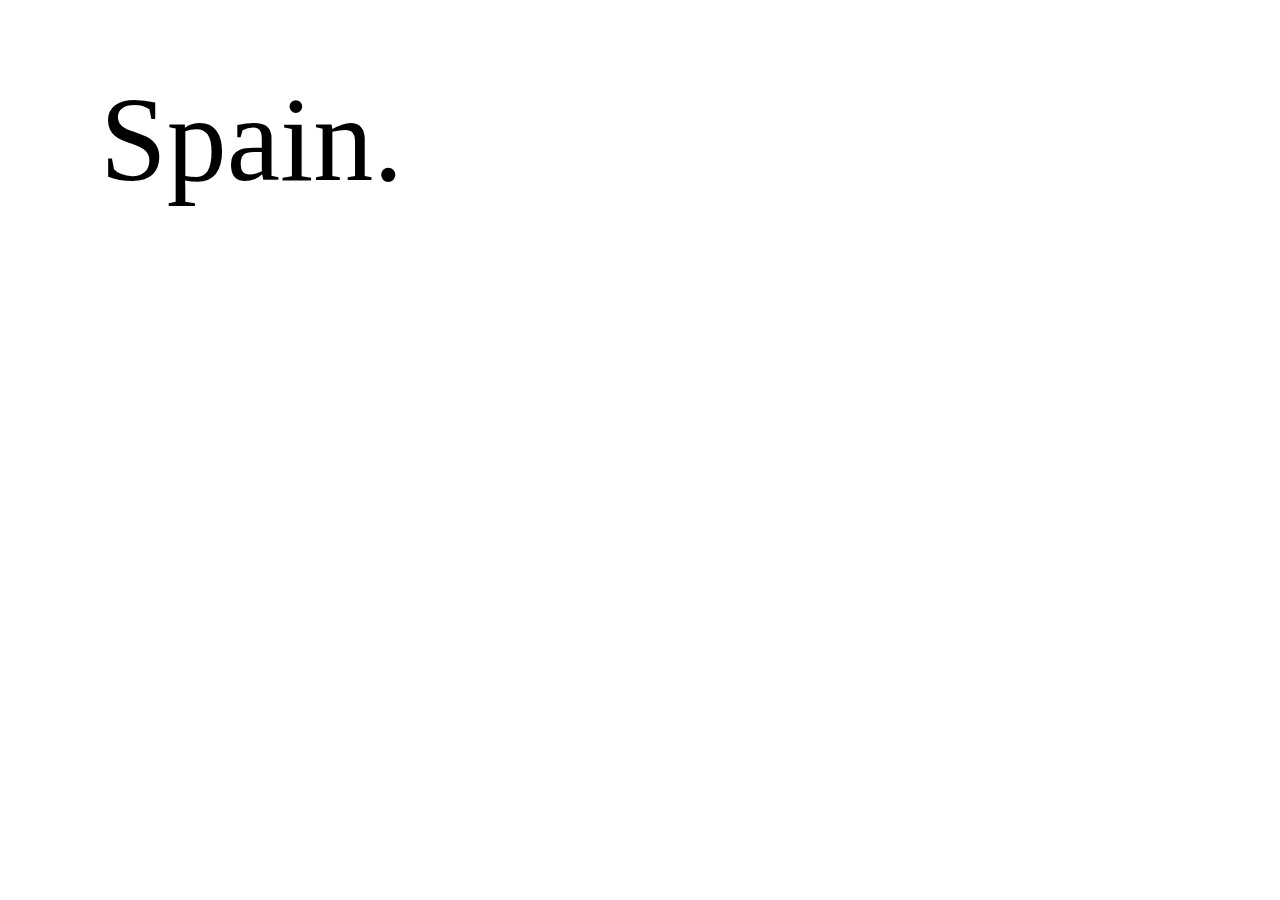
==== index.html @ 3315f870 "Header" ====
<!DOCTYPE html>
<html lang="en">
<head>
    <meta charset="UTF-8">
    <title>Spain</title>
    <link rel="stylesheet" href="style.css">
    <script src="script.js"></script>
</head>
<body>
    <h1>Spain.</h1>
</body>
</html>
---- style.css ----
*{
    margin:0;
    padding:0;
}
h1{
position: relative;
width: 400px;
height: 158px;
left: 100px;
top: 53px;

font-family: Sansita;
font-style: normal;
font-weight: normal;
font-size: 120px;
line-height: 173px;

color: #000000;
}
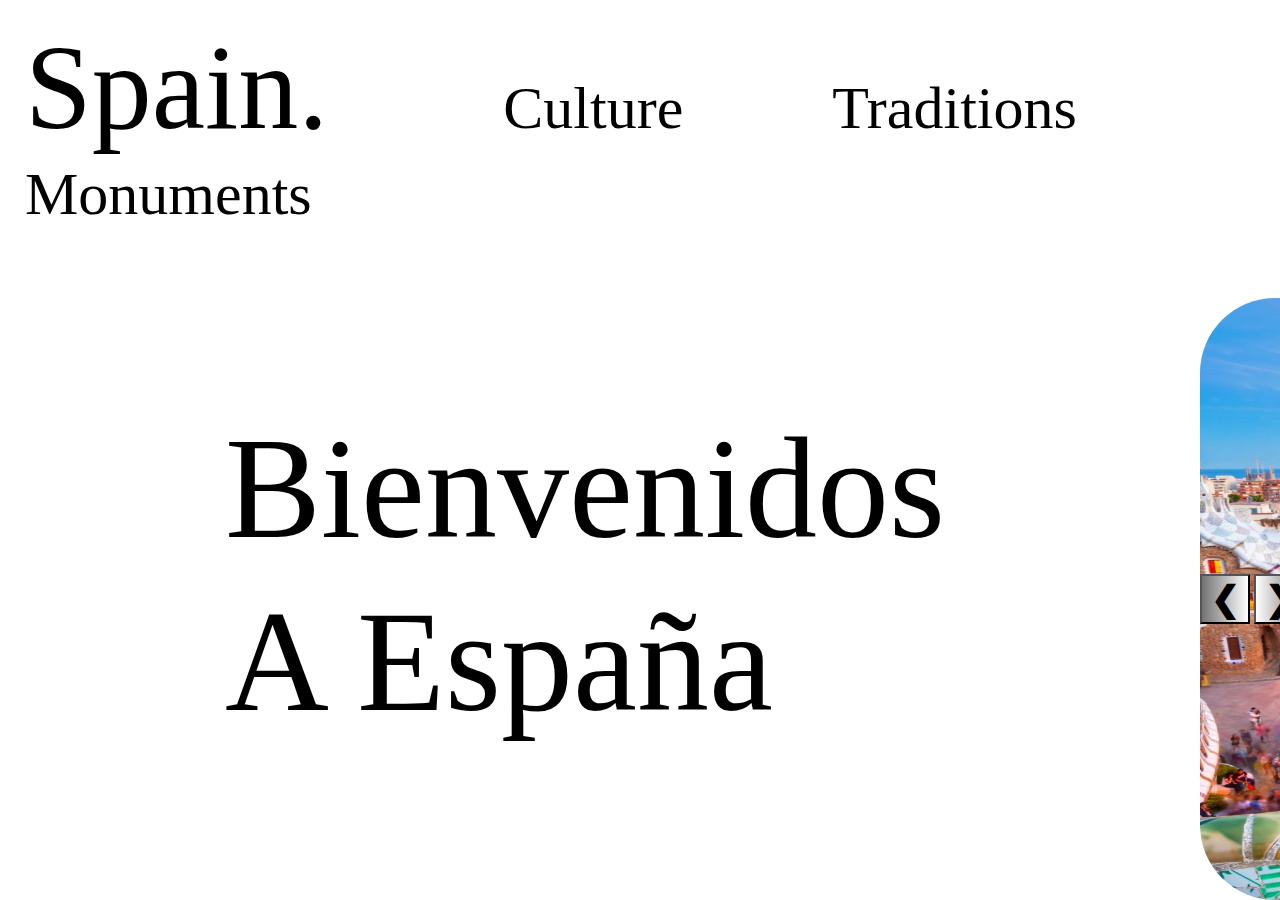
==== commit bb91f9ae: "Landningssidan är klar." ====
--- a/index.html
+++ b/index.html
@@ -1,12 +1,31 @@
 <!DOCTYPE html>
 <html lang="en">
-<head>
-    <meta charset="UTF-8">
+  <head>
+    <meta charset="UTF-8" />
+    <meta name="viewport" content="width=device-width, initial-scale=1.0">
     <title>Spain</title>
-    <link rel="stylesheet" href="style.css">
+    <link rel="stylesheet" href="style.css" />
     <script src="script.js"></script>
-</head>
-<body>
-    <h1>Spain.</h1>
-</body>
-</html>+  </head>
+  <body>
+    <div class="header">
+      <a class="head">Spain.</h1>
+      <a id="Culture">Culture</a>
+      <a id="Traditions">Traditions</a>
+      <a id="Monuments">Monuments</a>
+    </div>
+    <p id="Welcome">Bienvenidos A España</p>
+    <div id="imagebox">
+        <img class="slide" src="HomePage-Pics/spain1 barcelona.jpg">
+        <img class="slide" src="HomePage-Pics/spain2 alicante.jpg">
+        <img class="slide" src="HomePage-Pics/spain3 madrid.jpg">
+        <img class="slide" src="HomePage-Pics/Spain4 Madrid-Palace.jpg">
+        <img class="slide" src="HomePage-Pics/spain5 seville.jpg">
+        <div class="center">
+        <button class="höger" onclick="plusDivs(-1)">&#10094;</button>
+        <button class="vänster" onclick="plusDivs(1)">&#10095;</button>
+        </div>
+    </div>
+ 
+  </body>
+</html>
--- a/style.css
+++ b/style.css
@@ -1,19 +1,120 @@
-*{
-    margin:0;
-    padding:0;
+* {
+  margin: 0;
+  padding: 0;
 }
-h1{
-position: relative;
-width: 400px;
-height: 158px;
+.header {
+  padding: 25px;
+  background-color: #ffffff;
+}
+.head {
+  position: static;
+  width: auto;
+  padding-right: 145px;
+  padding-left: auto;
+  height: auto;
+  left: 100px;
+  top: 53px;
+  font-family: Sansita;
+  font-style: normal;
+  font-weight: normal;
+  font-size: 120px;
+  line-height: 125px;
+  color: #000000;
+}
+#Culture {
+  position: static;
+  padding-right: 145px;
+  padding-left: auto;
+  left: 600px;
+  top: 53px;
+  font-family: Sansita;
+  font-style: normal;
+  font-weight: normal;
+  font-size: 60px;
+  line-height: 86px;
+  color: #000000;
+}
+
+#Traditions {
+  position: static;
+  padding-right: 145px;
+  padding-left: auto;
+  left: 900px;
+  top: 53px;
+  font-family: Sansita;
+  font-style: normal;
+  font-weight: normal;
+  font-size: 60px;
+  line-height: 86px;
+  color: #000000;
+}
+#Monuments {
+  position: static;
+  padding-right: 145px;
+  padding-left: auto;
+  left: 1300px;
+  top: 53px;
+  font-family: Sansita;
+  font-style: normal;
+  font-weight: normal;
+  font-size: 60px;
+  line-height: 86px;
+  color: #000000;
+}
+a:hover {
+  text-decoration: underline;
+}
+#Welcome{
+position: static;
+width: 800px;
+height: 400px;
 left: 100px;
-top: 53px;
-
+padding-left: 225px;
+padding-top: 140px;
+top: 364px;
 font-family: Sansita;
 font-style: normal;
 font-weight: normal;
-font-size: 120px;
+font-size: 144px;
 line-height: 173px;
+color: #000000;
+}
 
-color: #000000;
+#imagebox{
+position: absolute;
+border-radius: 75px;
+width: 505.62px;
+height: 602.04px;
+left: 1200px;
+top: 297.96px;
+background-image: image-set("HomePage-Pics/spain1 barcelona.jpg");
+background-size:505.62px 602.04px;
+}
+.slide {
+display:none;
+border-radius: 75px;
+width: 505.62px;
+height: 602.04px;
+
+}
+.höger, .vänster{
+    height:50px; 
+    width:50px;
+    font-weight:bold; 
+    font-size:35px;
+}
+.höger{
+    background: linear-gradient(270deg, rgba(255,255,255,1) 0%, rgba(115,115,115,1) 100%);
+    
+}
+.vänster{
+    background: linear-gradient(90deg, rgba(255,255,255,1) 0%, rgba(115,115,115,1) 100%);
+    margin-left:401,5;
+}
+.center{
+  margin: 0;
+  position: absolute;
+  top: 50%;
+  -ms-transform: translateY(-50%);
+  transform: translateY(-50%);
 }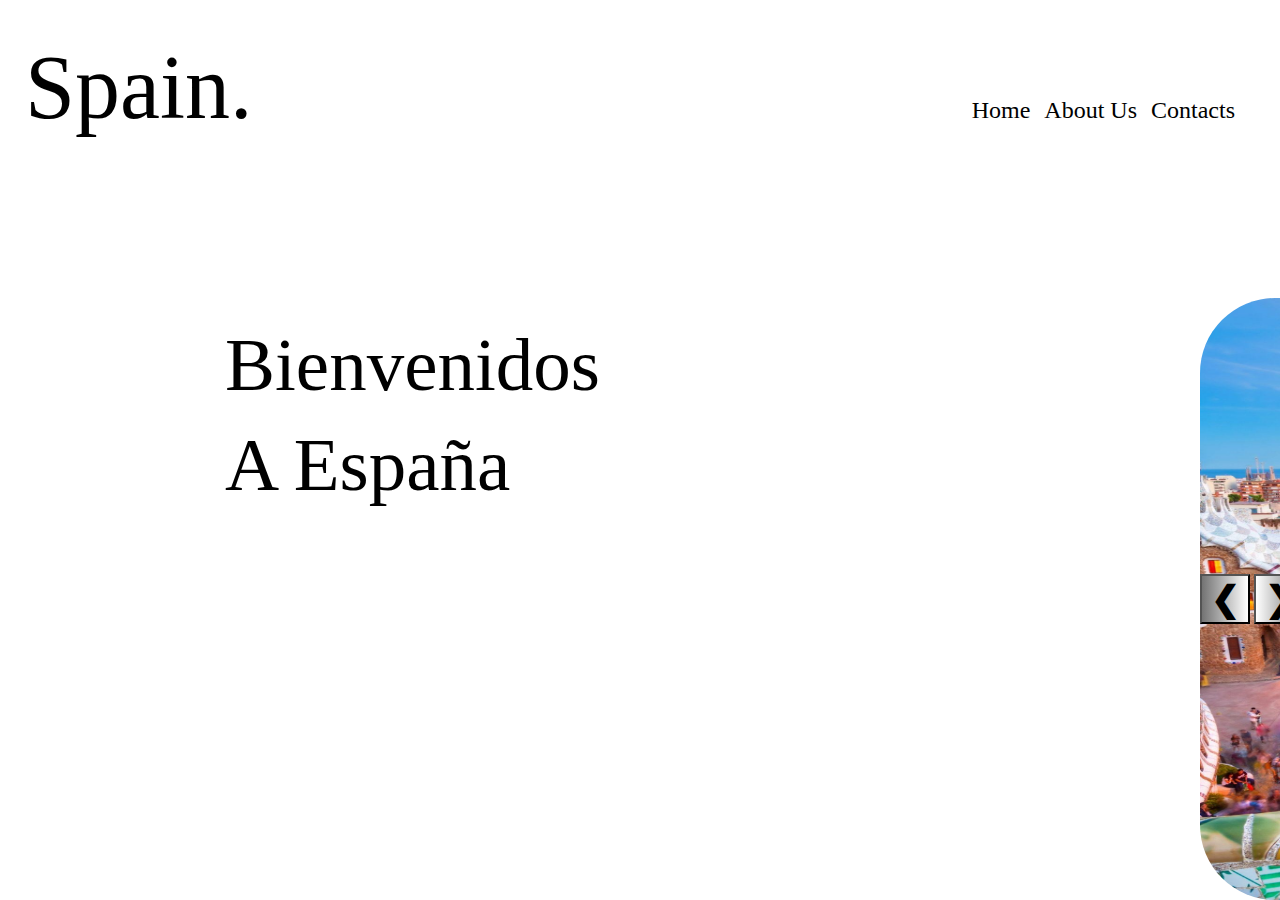
==== commit 59323454: "Små Ändringar" ====
--- a/index.html
+++ b/index.html
@@ -9,10 +9,14 @@
   </head>
   <body>
     <div class="header">
+      <div id="left">
       <a class="head">Spain.</h1>
-      <a id="Culture">Culture</a>
-      <a id="Traditions">Traditions</a>
-      <a id="Monuments">Monuments</a>
+      </div>
+      <div id="right">
+      <a id="home">Home</a>
+      <a id="about">About Us</a>
+      <a id="contact">Contacts</a>
+    </div>
     </div>
     <p id="Welcome">Bienvenidos A España</p>
     <div id="imagebox">
--- a/style.css
+++ b/style.css
@@ -17,48 +17,51 @@
   font-family: Sansita;
   font-style: normal;
   font-weight: normal;
-  font-size: 120px;
+  font-size: 90px;
   line-height: 125px;
   color: #000000;
 }
-#Culture {
+#home {
   position: static;
-  padding-right: 145px;
-  padding-left: auto;
-  left: 600px;
-  top: 53px;
+  margin-right: 10px;
+  width: 128px;
+  height: 65px;
+  left: 1242px;
+  top: 100px;
   font-family: Sansita;
   font-style: normal;
   font-weight: normal;
-  font-size: 60px;
-  line-height: 86px;
+  font-size: 24px;
+  line-height: 58px;
   color: #000000;
 }
 
-#Traditions {
+#about {
+position: static;
+margin-right: 10px;
+width: 200px;
+height: 65px;
+left: 1400px;
+top: 100px;
+font-family: Sansita;
+font-style: normal;
+font-weight: normal;
+font-size: 24px;
+line-height: 58px;
+color: #000000;
+}
+#contact{
   position: static;
-  padding-right: 145px;
-  padding-left: auto;
-  left: 900px;
-  top: 53px;
+  width: 158px;
+  height: 65px;
+  margin-right:20px;
+  left: 1600px;
+  top: 100px;
   font-family: Sansita;
   font-style: normal;
   font-weight: normal;
-  font-size: 60px;
-  line-height: 86px;
-  color: #000000;
-}
-#Monuments {
-  position: static;
-  padding-right: 145px;
-  padding-left: auto;
-  left: 1300px;
-  top: 53px;
-  font-family: Sansita;
-  font-style: normal;
-  font-weight: normal;
-  font-size: 60px;
-  line-height: 86px;
+  font-size: 24px;
+  line-height: 58px;
   color: #000000;
 }
 a:hover {
@@ -66,8 +69,8 @@
 }
 #Welcome{
 position: static;
-width: 800px;
-height: 400px;
+width: 400px;
+height: 180px;
 left: 100px;
 padding-left: 225px;
 padding-top: 140px;
@@ -75,8 +78,8 @@
 font-family: Sansita;
 font-style: normal;
 font-weight: normal;
-font-size: 144px;
-line-height: 173px;
+font-size: 75px;
+line-height: 100px;
 color: #000000;
 }
 
@@ -117,4 +120,10 @@
   top: 50%;
   -ms-transform: translateY(-50%);
   transform: translateY(-50%);
+}
+#left{
+  float:left;
+}
+#right{
+  float:right;
 }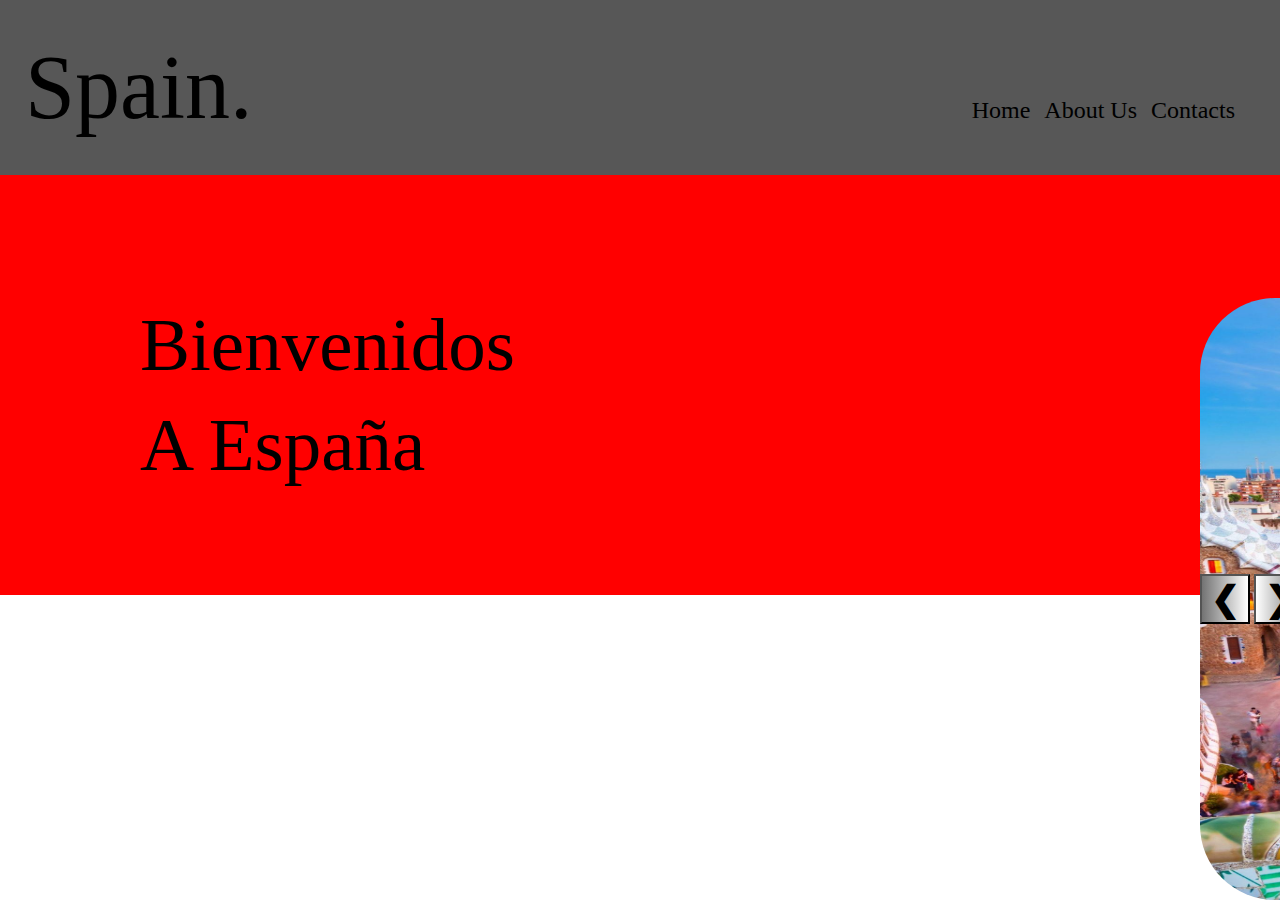
==== commit 82daaa37: "Små ändringar" ====
--- a/index.html
+++ b/index.html
@@ -18,6 +18,7 @@
       <a id="contact">Contacts</a>
     </div>
     </div>
+    <div id="main">
     <p id="Welcome">Bienvenidos A España</p>
     <div id="imagebox">
         <img class="slide" src="HomePage-Pics/spain1 barcelona.jpg">
--- a/style.css
+++ b/style.css
@@ -4,7 +4,10 @@
 }
 .header {
   padding: 25px;
-  background-color: #ffffff;
+  background-color: #575757;
+}
+#main{
+  background-color: #ff0000;
 }
 .head {
   position: static;
@@ -72,8 +75,9 @@
 width: 400px;
 height: 180px;
 left: 100px;
-padding-left: 225px;
-padding-top: 140px;
+padding-left: 140px;
+padding-bottom: 120px;
+padding-top: 120px;
 top: 364px;
 font-family: Sansita;
 font-style: normal;
@@ -92,13 +96,13 @@
 top: 297.96px;
 background-image: image-set("HomePage-Pics/spain1 barcelona.jpg");
 background-size:505.62px 602.04px;
+margin-: ;
 }
 .slide {
 display:none;
 border-radius: 75px;
-width: 505.62px;
-height: 602.04px;
-
+width: 305.62px;
+height: 402.04px;
 }
 .höger, .vänster{
     height:50px; 
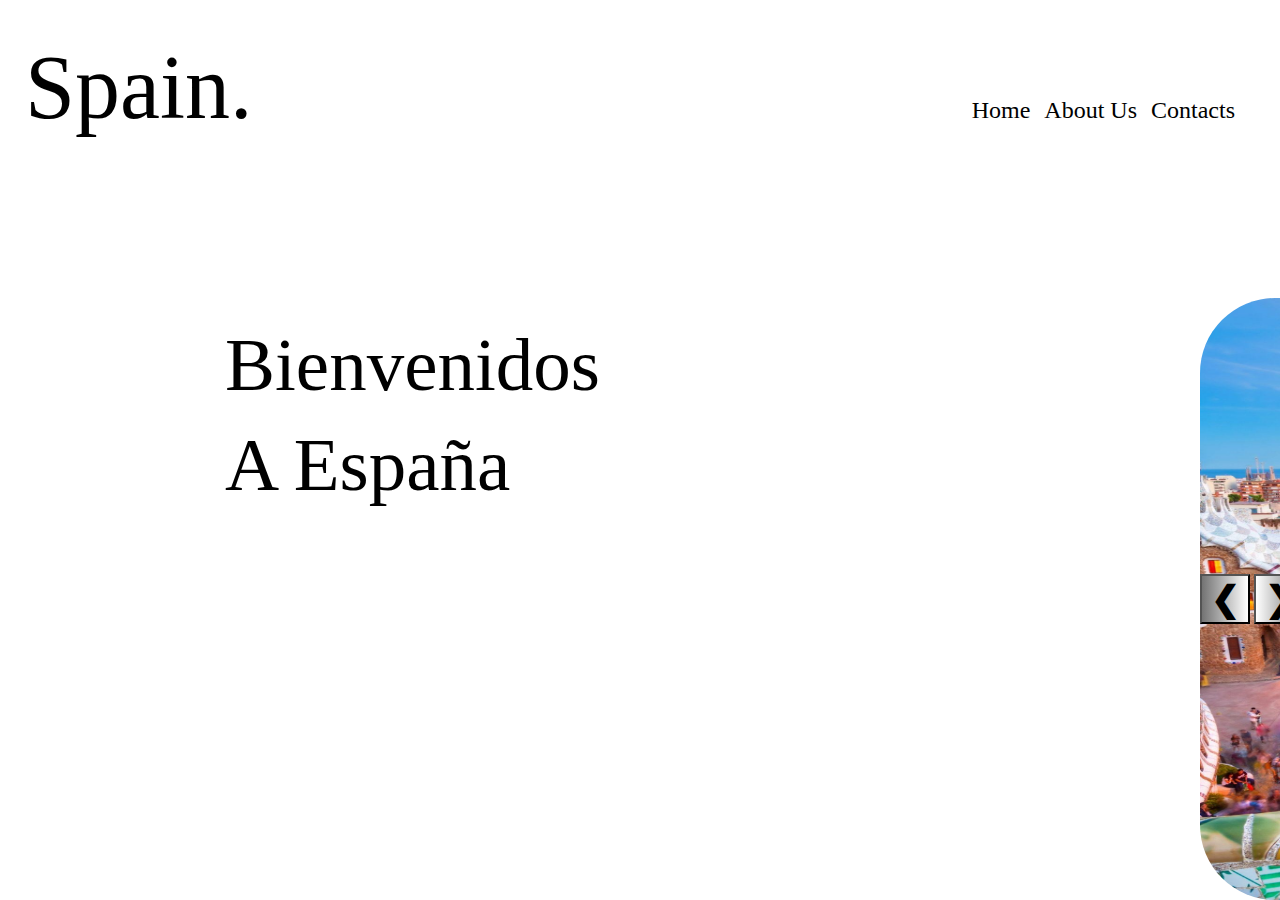
==== commit a9828e18: "Revert "Små ändringar"" ====
--- a/index.html
+++ b/index.html
@@ -18,7 +18,6 @@
       <a id="contact">Contacts</a>
     </div>
     </div>
-    <div id="main">
     <p id="Welcome">Bienvenidos A España</p>
     <div id="imagebox">
         <img class="slide" src="HomePage-Pics/spain1 barcelona.jpg">
--- a/style.css
+++ b/style.css
@@ -4,10 +4,7 @@
 }
 .header {
   padding: 25px;
-  background-color: #575757;
-}
-#main{
-  background-color: #ff0000;
+  background-color: #ffffff;
 }
 .head {
   position: static;
@@ -75,9 +72,8 @@
 width: 400px;
 height: 180px;
 left: 100px;
-padding-left: 140px;
-padding-bottom: 120px;
-padding-top: 120px;
+padding-left: 225px;
+padding-top: 140px;
 top: 364px;
 font-family: Sansita;
 font-style: normal;
@@ -96,13 +92,13 @@
 top: 297.96px;
 background-image: image-set("HomePage-Pics/spain1 barcelona.jpg");
 background-size:505.62px 602.04px;
-margin-: ;
 }
 .slide {
 display:none;
 border-radius: 75px;
-width: 305.62px;
-height: 402.04px;
+width: 505.62px;
+height: 602.04px;
+
 }
 .höger, .vänster{
     height:50px; 
@@ -112,13 +108,14 @@
 }
 .höger{
     background: linear-gradient(270deg, rgba(255,255,255,1) 0%, rgba(115,115,115,1) 100%);
-    
+    margin-right:401,5;
 }
 .vänster{
     background: linear-gradient(90deg, rgba(255,255,255,1) 0%, rgba(115,115,115,1) 100%);
     margin-left:401,5;
 }
 .center{
+  background-position-x: center;
   margin: 0;
   position: absolute;
   top: 50%;
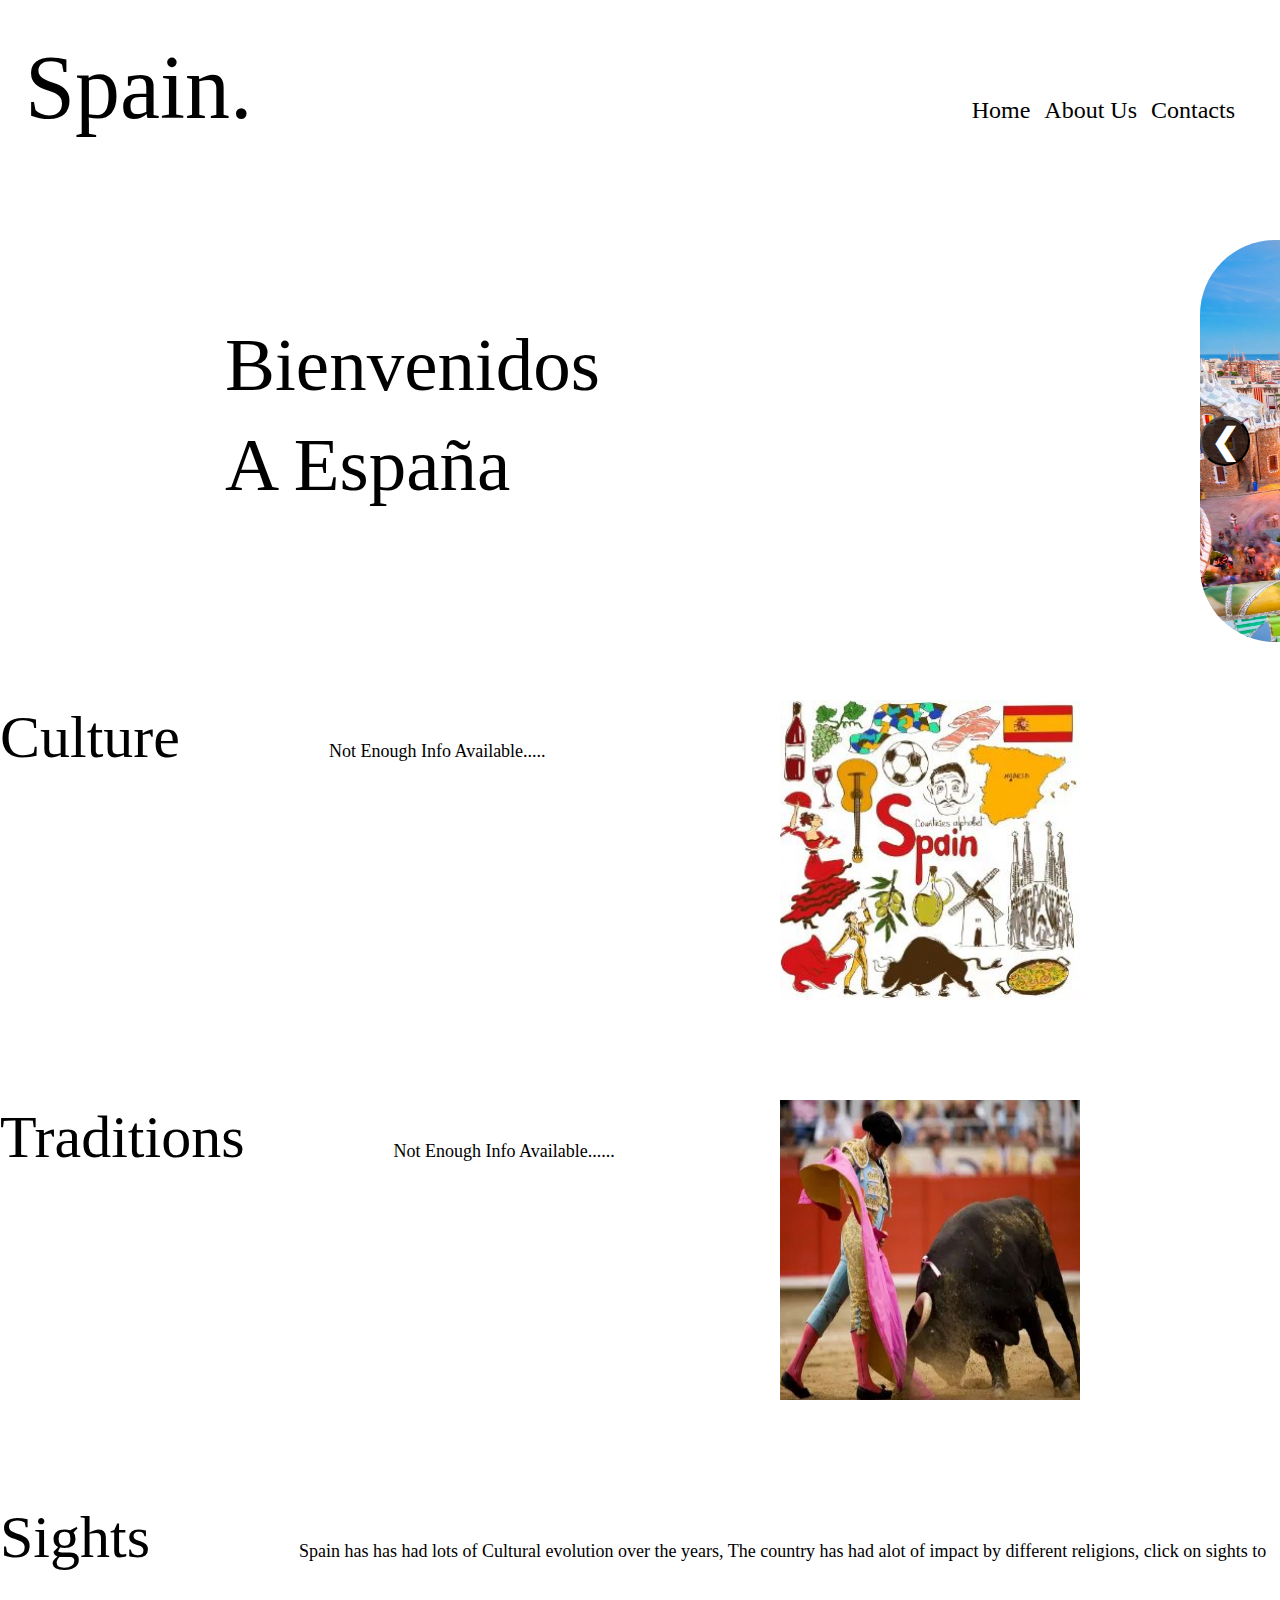
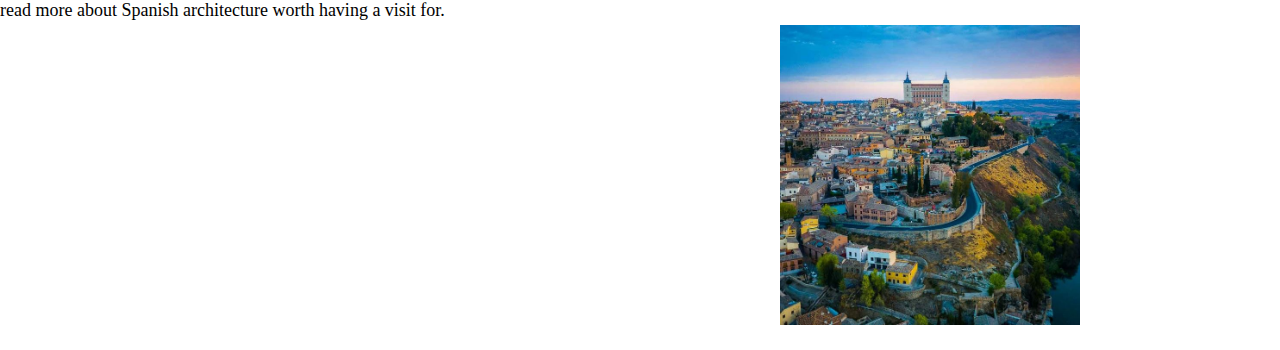
==== commit 21675558: "Klar grovmall" ====
--- a/index.html
+++ b/index.html
@@ -18,6 +18,7 @@
       <a id="contact">Contacts</a>
     </div>
     </div>
+    <div id="main">
     <p id="Welcome">Bienvenidos A España</p>
     <div id="imagebox">
         <img class="slide" src="HomePage-Pics/spain1 barcelona.jpg">
@@ -30,6 +31,21 @@
         <button class="vänster" onclick="plusDivs(1)">&#10095;</button>
         </div>
     </div>
- 
+    </div>
+    <div id="cult">
+      <a Class="undertitle">Culture</a>
+      <a class="underparag">Not Enough Info Available.....</a>
+      <img  class="underpic"src="HomePage-Pics/Culture.JPG"> 
+    </div>
+    <div id="trad">
+      <a Class="undertitle">Traditions</a>
+      <a class="underparag">Not Enough Info Available......</a>
+      <img class="underpic" src="HomePage-Pics/Trad.JPG">
+    </div>
+    <div id="sight">
+      <a class="undertitle">Sights</a>
+      <a class="underparag">Spain has has had lots of Cultural evolution over the years, The country has had alot of impact by different religions, click on sights to read more about Spanish architecture worth having a visit for.</a>
+      <img class="underpic" src="HomePage-Pics/sights.JPG">
+    </div>
   </body>
 </html>
--- a/style.css
+++ b/style.css
@@ -82,37 +82,38 @@
 line-height: 100px;
 color: #000000;
 }
-
+#main{
+  background-color: #ffffff;
+  height: 500px;
+}
 #imagebox{
 position: absolute;
 border-radius: 75px;
-width: 505.62px;
-height: 602.04px;
+width: 305.62px;
+height: 402.04px;
 left: 1200px;
-top: 297.96px;
+top: 240px;
 background-image: image-set("HomePage-Pics/spain1 barcelona.jpg");
-background-size:505.62px 602.04px;
+background-size:305.62px 402.04px;
 }
 .slide {
 display:none;
 border-radius: 75px;
-width: 505.62px;
-height: 602.04px;
+width: 305.62px;
+height: 402.04px
+}
+.vänster{
+ margin-left: 201.5px;
+}
 
-}
 .höger, .vänster{
     height:50px; 
     width:50px;
     font-weight:bold; 
     font-size:35px;
-}
-.höger{
-    background: linear-gradient(270deg, rgba(255,255,255,1) 0%, rgba(115,115,115,1) 100%);
-    margin-right:401,5;
-}
-.vänster{
-    background: linear-gradient(90deg, rgba(255,255,255,1) 0%, rgba(115,115,115,1) 100%);
-    margin-left:401,5;
+    background-color: #000000af;
+    border-radius: 100px;
+    color:#ffffff
 }
 .center{
   background-position-x: center;
@@ -122,9 +123,58 @@
   -ms-transform: translateY(-50%);
   transform: translateY(-50%);
 }
+.höger:hover, .vänster:hover{
+color: #000;
+} 
+
 #left{
   float:left;
 }
 #right{
   float:right;
+}
+#cult{
+  background-color: rgb(255, 255, 255);
+  overflow: hidden;
+  height: 400px;
+}
+#trad{
+  background-color: rgb(255, 255, 255);
+  height:400px;
+  overflow: hidden;
+}
+#sight{
+  background-color: rgb(255, 255, 255);
+  overflow: hidden;
+}
+.undertitle{
+  position: static;
+  width: auto;
+  padding-right: 145px;
+  padding-left: auto;
+  height: auto;
+  font-family: Sansita;
+  font-style: normal;
+  font-weight: normal;
+  font-size: 60px;
+  line-height: 125px;
+  color: #000000;
+}
+.underpic{
+  margin: 25px;
+  margin-right: 200px;
+  height: 300px;
+  width: 300px;
+  float:right;
+}
+.underparag{
+  width: 200px;
+  font-family: Sansita;
+  font-style: normal;
+  font-weight: normal;
+  font-size: 18px;
+
+}
+.spanhalf{
+  width:300px;
 }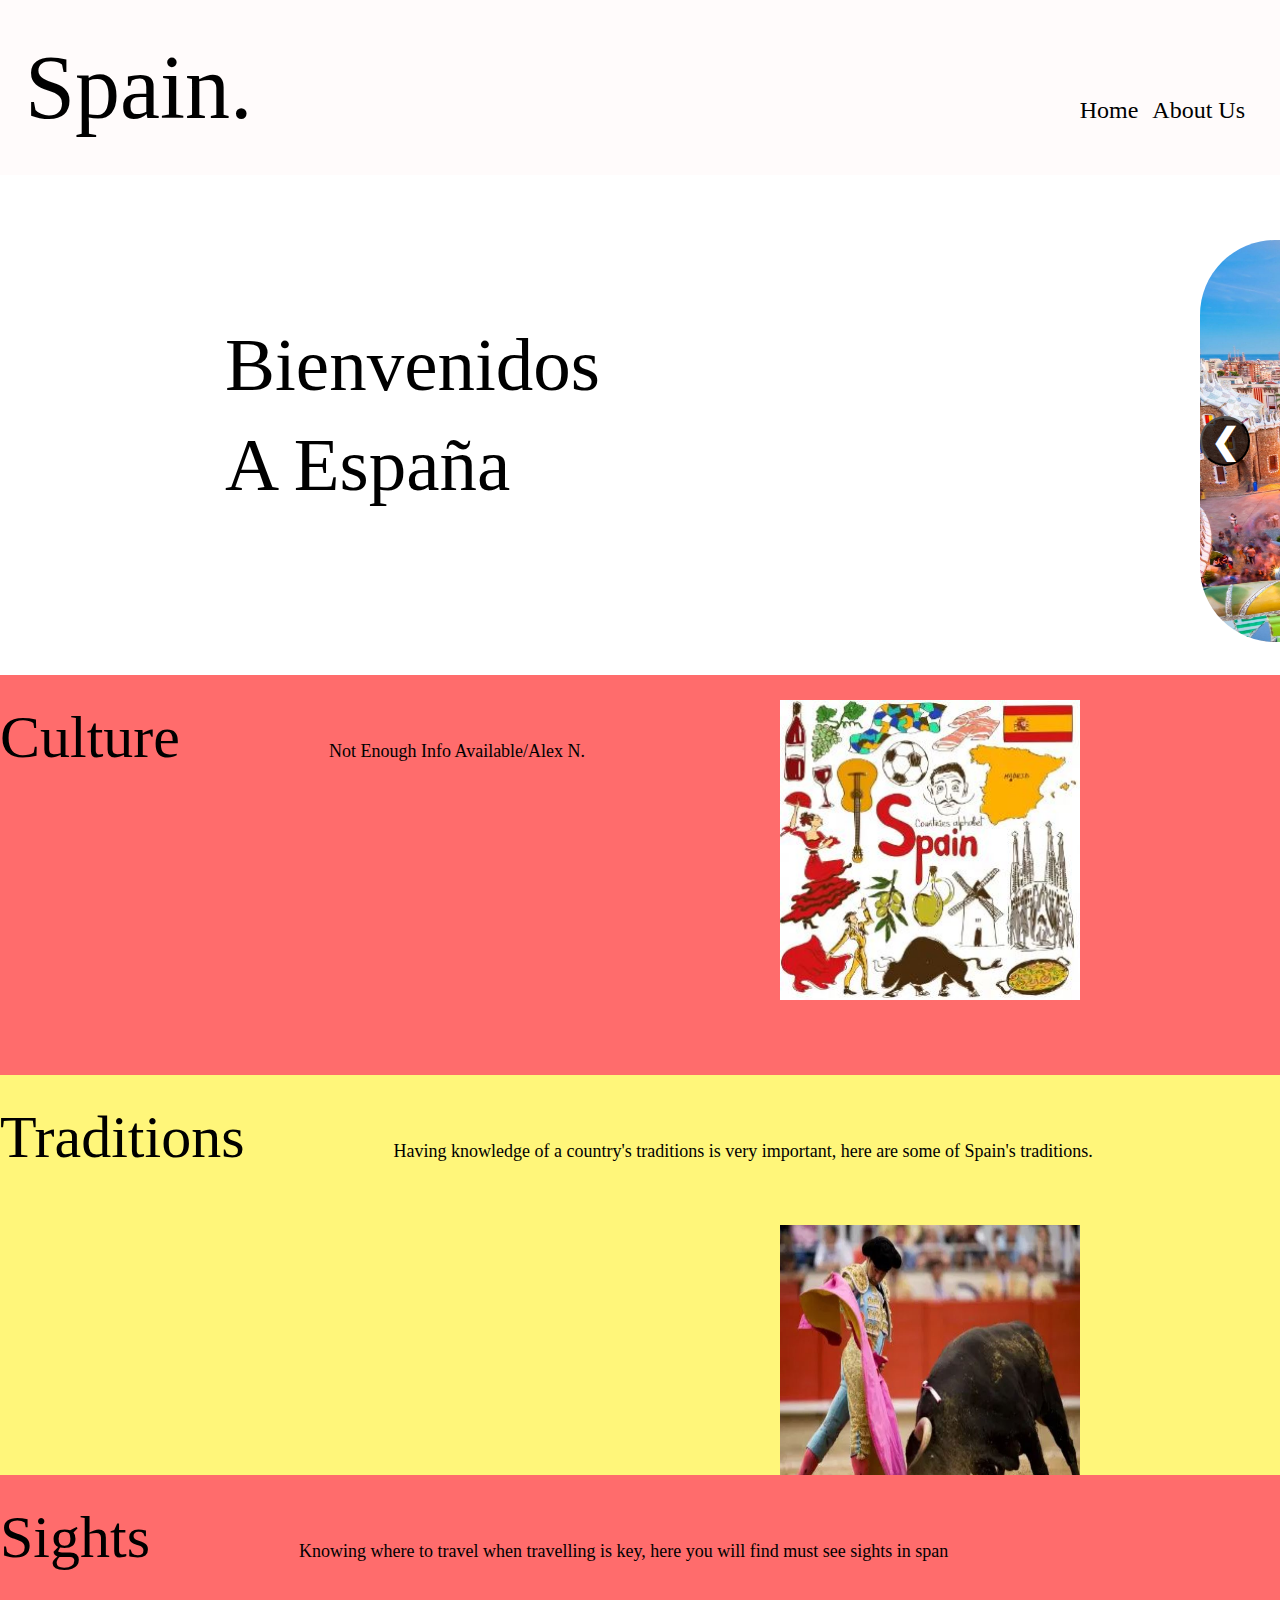
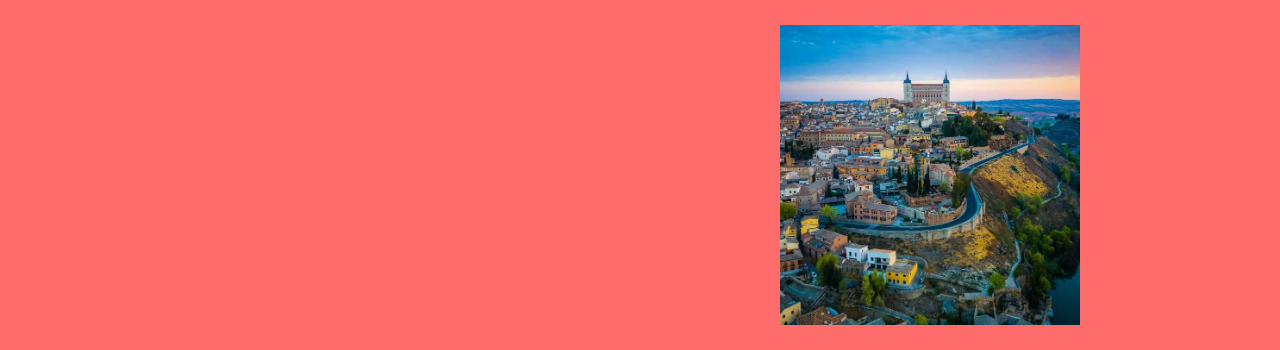
==== commit 59de409b: "sidorna är klar länka bara in din del till culture i första skärmen." ====
--- a/index.html
+++ b/index.html
@@ -3,19 +3,18 @@
   <head>
     <meta charset="UTF-8" />
     <meta name="viewport" content="width=device-width, initial-scale=1.0">
-    <title>Spain</title>
+    <title>Home</title>
     <link rel="stylesheet" href="style.css" />
     <script src="script.js"></script>
   </head>
   <body>
     <div class="header">
       <div id="left">
-      <a class="head">Spain.</h1>
+      <a class="head" href="index.html">Spain.</h1>
       </div>
       <div id="right">
-      <a id="home">Home</a>
-      <a id="about">About Us</a>
-      <a id="contact">Contacts</a>
+      <a id="home" href="index.html">Home</a>
+      <a id="about" href="info.html">About Us</a>
     </div>
     </div>
     <div id="main">
@@ -34,17 +33,17 @@
     </div>
     <div id="cult">
       <a Class="undertitle">Culture</a>
-      <a class="underparag">Not Enough Info Available.....</a>
+      <a class="underparag">Not Enough Info Available/Alex N.</a>
       <img  class="underpic"src="HomePage-Pics/Culture.JPG"> 
     </div>
     <div id="trad">
       <a Class="undertitle">Traditions</a>
-      <a class="underparag">Not Enough Info Available......</a>
+      <a class="underparag">Having knowledge of a country's traditions is very important, here are some of Spain's traditions.</a>
       <img class="underpic" src="HomePage-Pics/Trad.JPG">
     </div>
     <div id="sight">
-      <a class="undertitle">Sights</a>
-      <a class="underparag">Spain has has had lots of Cultural evolution over the years, The country has had alot of impact by different religions, click on sights to read more about Spanish architecture worth having a visit for.</a>
+      <a class="undertitle" href="Sights.html">Sights</a>
+      <a class="underparag">Knowing where to travel when travelling is key, here you will find must see sights in span</a>
       <img class="underpic" src="HomePage-Pics/sights.JPG">
     </div>
   </body>
--- a/style.css
+++ b/style.css
@@ -4,7 +4,7 @@
 }
 .header {
   padding: 25px;
-  background-color: #ffffff;
+  background-color: #ff000004;
 }
 .head {
   position: static;
@@ -50,19 +50,8 @@
 line-height: 58px;
 color: #000000;
 }
-#contact{
-  position: static;
-  width: 158px;
-  height: 65px;
-  margin-right:20px;
-  left: 1600px;
-  top: 100px;
-  font-family: Sansita;
-  font-style: normal;
-  font-weight: normal;
-  font-size: 24px;
-  line-height: 58px;
-  color: #000000;
+a{
+  text-decoration: none;
 }
 a:hover {
   text-decoration: underline;
@@ -96,6 +85,16 @@
 background-image: image-set("HomePage-Pics/spain1 barcelona.jpg");
 background-size:305.62px 402.04px;
 }
+#imagebox2{
+  position: absolute;
+  border-radius: 75px;
+  width: 305.62px;
+  height: 402.04px;
+  left: 1200px;
+  top: 240px;
+  background-image: image-set("Sights-Pics/slide1.jpg");
+  background-size:305.62px 402.04px;
+  }
 .slide {
 display:none;
 border-radius: 75px;
@@ -134,17 +133,17 @@
   float:right;
 }
 #cult{
-  background-color: rgb(255, 255, 255);
+  background-color: rgba(255, 0, 0, 0.575);
   overflow: hidden;
   height: 400px;
 }
 #trad{
-  background-color: rgb(255, 255, 255);
+  background-color: rgba(255, 238, 0, 0.521);
   height:400px;
   overflow: hidden;
 }
 #sight{
-  background-color: rgb(255, 255, 255);
+  background-color: rgba(255, 0, 0, 0.575);
   overflow: hidden;
 }
 .undertitle{
@@ -177,4 +176,26 @@
 }
 .spanhalf{
   width:300px;
+}
+h1{
+  font-family: Sansita;
+  font-style: normal;
+  font-weight: normal;
+  font-size: 70px;
+  margin-left:42%;
+}
+#data{
+  font-family: Sansita;
+  font-style: normal;
+  font-weight: normal;
+  font-size: 25px;
+  width: 35%;
+  margin-left: 30%;;
+}
+#little, #more{
+  font-family: Sansita;
+  font-style: normal;
+  font-weight: normal;
+  font-size: 30px;
+  width: 25%;
 }